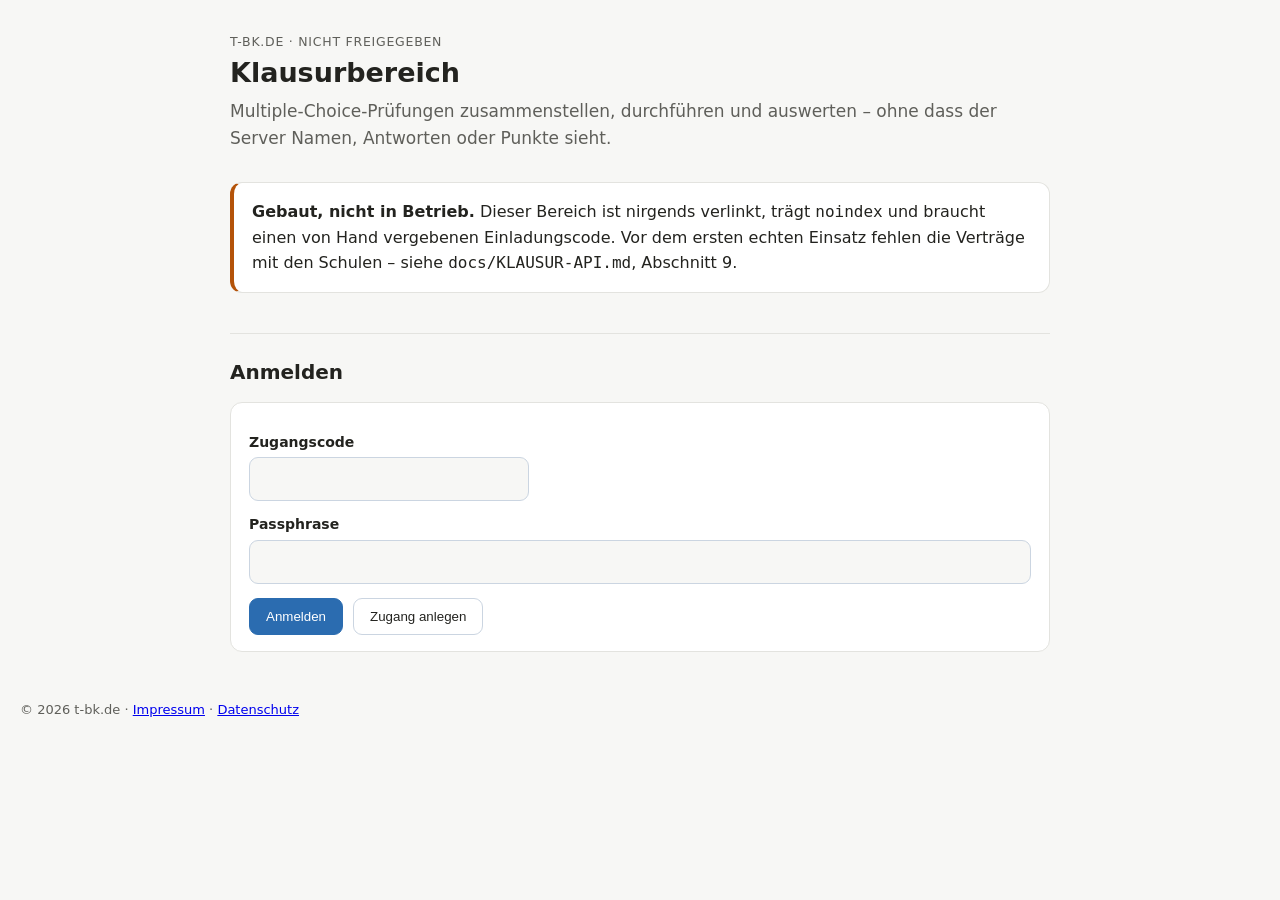
==== public/klausur/index.html @ 44bdff15 "Klausurbereich: gebaut, nicht freigegeben Der Server ist ein Briefkasten, kein Pruefer. Er nimmt Ums" ====
<!DOCTYPE html>
<html lang="de">
<head>
<meta charset="utf-8">
<meta name="viewport" content="width=device-width, initial-scale=1">
<meta name="robots" content="noindex, nofollow">
<title>Klausurbereich · t-bk.de</title>
<link rel="stylesheet" href="assets/klausur.css">
</head>
<body>

<header class="wrap">
  <p class="herkunft">t-bk.de &middot; nicht freigegeben</p>
  <h1>Klausurbereich</h1>
  <p class="lead">Multiple-Choice-Prüfungen zusammenstellen, durchführen und
    auswerten &ndash; ohne dass der Server Namen, Antworten oder Punkte
    sieht.</p>
</header>

<main class="wrap">

  <div class="box warnung" id="bauhinweis">
    <strong>Gebaut, nicht in Betrieb.</strong> Dieser Bereich ist nirgends
    verlinkt, trägt <code>noindex</code> und braucht einen von Hand
    vergebenen Einladungscode. Vor dem ersten echten Einsatz fehlen die
    Verträge mit den Schulen &ndash; siehe <code>docs/KLAUSUR-API.md</code>,
    Abschnitt 9.
  </div>

  <!-- ============================ Anmelden ============================ -->
  <section id="schrittAnmelden">
    <h2>Anmelden</h2>
    <div class="box">
      <label for="lcode">Zugangscode</label>
      <input type="text" id="lcode" class="schmal code" maxlength="8"
             autocomplete="off" autocapitalize="characters" spellcheck="false">

      <label for="lpass">Passphrase</label>
      <input type="password" id="lpass" autocomplete="current-password">

      <div class="knopfzeile">
        <button type="button" id="btnAnmelden">Anmelden</button>
        <button type="button" class="leise" id="btnZeigNeu">Zugang anlegen</button>
      </div>
      <div class="meldung" id="meldungAnmelden" hidden></div>
    </div>

    <div class="box" id="kastenNeu" hidden>
      <h3 style="margin-top:0">Zugang anlegen</h3>
      <p class="fussnote">Den Einladungscode gibt es auf Anfrage von der
        dienstlichen Adresse der Schule. Eine Schulbescheinigung per E-Mail
        wird <strong>nicht</strong> verlangt &ndash; ein unverschlüsselt
        zugesandtes Dokument mit Name und Unterschrift wäre mehr
        Datenverarbeitung, nicht weniger.</p>

      <label for="neinladung">Einladungscode</label>
      <input type="text" id="neinladung" class="schmal code" maxlength="10"
             autocomplete="off" autocapitalize="characters" spellcheck="false">

      <label for="npass">Passphrase</label>
      <input type="password" id="npass" autocomplete="new-password">
      <p class="fussnote" id="staerke">&nbsp;</p>

      <label for="npass2">Passphrase wiederholen</label>
      <input type="password" id="npass2" autocomplete="new-password">

      <div class="box ernst" style="margin-top:16px">
        <strong>Eine vergessene Passphrase ist das Ende.</strong> Aus ihr
        entsteht der Schlüssel, mit dem die Abgaben geöffnet werden. Der
        Server kennt sie nicht und kann sie nicht zurücksetzen &ndash; das
        ist der Punkt der Sache. Vier zufällige Wörter sind besser als jedes
        Muster mit Sonderzeichen.
      </div>

      <div class="knopfzeile">
        <button type="button" id="btnNeu">Zugang anlegen</button>
      </div>
      <div class="meldung" id="meldungNeu" hidden></div>
    </div>
  </section>

  <!-- =========================== Angemeldet =========================== -->
  <section id="schrittBereich" hidden>
    <h2>Klausuren <span class="fussnote" id="werBinIch"></span></h2>

    <div class="box">
      <div class="rahmen">
        <table>
          <thead><tr>
            <th>Titel</th><th>Stand</th><th class="zahl">Codes</th>
            <th class="zahl">Abgaben</th><th>gelöscht am</th><th></th>
          </tr></thead>
          <tbody id="liste"></tbody>
        </table>
      </div>
      <div class="knopfzeile">
        <button type="button" class="leise" id="btnListe">Neu laden</button>
        <button type="button" id="btnZeigAnlegen">Klausur zusammenstellen</button>
        <button type="button" class="leise" id="btnAbmelden">Abmelden</button>
      </div>
      <div class="meldung" id="meldungListe" hidden></div>
    </div>

    <!-- --------------------- Zusammenstellen --------------------- -->
    <div id="kastenAnlegen" hidden>
      <h2>Zusammenstellen</h2>
      <div class="box">
        <label for="ktitel">Titel (nur für dich sichtbar)</label>
        <input type="text" id="ktitel" maxlength="80"
               placeholder="z. B. Wälzlager, erste Klausur">
        <p class="fussnote">Der Titel wird verschlüsselt gespeichert. Die
          Klasse sieht ihn nicht &ndash; und der Server auch nicht.</p>

        <label for="kverfahren">Bewertung</label>
        <select id="kverfahren"></select>
        <p class="fussnote" id="verfahrenText"></p>

        <label for="ktage">Aufbewahrung in Tagen (1 bis 60)</label>
        <input type="number" id="ktage" class="schmal" min="1" max="60" value="30">
        <p class="fussnote">Danach löscht der Server die Klausur samt allen
          Abgaben. Die Frist wird nie verlängert.</p>
      </div>

      <div class="box">
        <h3 style="margin-top:0">Fragen</h3>
        <div class="meldung" id="meldungPool" hidden></div>
        <div id="pool"></div>
        <p class="fussnote" id="poolStand"></p>
      </div>

      <div class="box">
        <div class="knopfzeile">
          <button type="button" id="btnAnlegen">Klausur anlegen</button>
          <button type="button" class="leise" id="btnAbbrechen">Abbrechen</button>
        </div>
        <div class="meldung" id="meldungAnlegen" hidden></div>
      </div>
    </div>

    <!-- ------------------------ Eine Klausur ------------------------ -->
    <div id="kastenKlausur" hidden>
      <h2 id="klausurTitel">Klausur</h2>

      <div class="box">
        <h3 style="margin-top:0">Teilnehmercodes</h3>
        <label for="anzahl">Wie viele?</label>
        <input type="number" id="anzahl" class="schmal" min="1" max="40" value="20">
        <div class="knopfzeile">
          <button type="button" id="btnCodes">Codes erzeugen</button>
          <button type="button" class="leise" id="btnCodesTabelle">Vorhandene
            als Tabelle</button>
        </div>
        <p class="fussnote">Die PINs erscheinen <strong>einmal</strong> und
          werden sofort zum Download angeboten. Danach stehen sie nur noch
          als Hash in der Datenbank &ndash; auch du kannst sie nicht mehr
          nachsehen.</p>
        <div class="meldung" id="meldungCodes" hidden></div>
        <div class="rahmen"><table id="codeTabelle"></table></div>
      </div>

      <div class="box">
        <h3 style="margin-top:0">Durchführen</h3>
        <p class="fussnote">Die Klasse öffnet
          <code id="teilnahmeLink">…/klausur/teilnahme.html</code> und tippt
          Code und PIN ein.</p>
        <div class="knopfzeile">
          <button type="button" id="btnOeffnen">Freigeben</button>
          <button type="button" class="leise" id="btnBeenden">Beenden</button>
        </div>
        <div class="meldung" id="meldungStatus" hidden></div>
      </div>

      <div class="box">
        <h3 style="margin-top:0">Auswerten</h3>
        <p class="fussnote">Entschlüsselt und bewertet wird hier, in diesem
          Browser. Der Server hat weder den Lösungsschlüssel noch die
          Antworten je gesehen.</p>
        <div class="knopfzeile">
          <button type="button" id="btnErgebnisse">Ergebnisse herunterladen</button>
          <button type="button" class="leise" id="btnZurueckListe">Zurück</button>
        </div>
        <div class="meldung" id="meldungErgebnisse" hidden></div>
      </div>
    </div>
  </section>

</main>

<footer class="wrap">
  &copy; 2026 t-bk.de &middot; <a href="/impressum.html">Impressum</a> &middot;
  <a href="/datenschutz.html">Datenschutz</a>
</footer>

<script src="assets/krypto.js"></script>
<script src="assets/xlsx.js"></script>
<script src="assets/bewertung.js"></script>
<script src="assets/lehrkraft.js"></script>
</body>
</html>
---- public/klausur/assets/klausur.css ----
/* Eigene Stile, absichtlich nicht die des Materials.
 *
 * Zwei Gründe: Der Bereich soll sich anfühlen wie ein Verwaltungsraum und
 * nicht wie eine Übung - wer hier ist, arbeitet nicht am Stoff. Und er muss
 * ohne das Material-Repo funktionieren, damit man ihn einzeln öffnen und
 * prüfen kann. */

:root {
  color-scheme: light;
  --bg: #f7f7f5;
  --card: #ffffff;
  --fg: #23231f;
  --muted: #5f5f5a;
  --border: #e3e3df;
  --border-stark: #cbd5e1;
  --accent: #2b6cb0;
  --ok: #16a34a;
  --warn: #b45309;
  --bad: #dc2626;
}

* { box-sizing: border-box; }

body {
  margin: 0;
  background: var(--bg);
  color: var(--fg);
  font: 16px/1.6 system-ui, -apple-system, "Segoe UI", Roboto, sans-serif;
}

.wrap { max-width: 860px; margin: 0 auto; padding: 0 20px; }

header.wrap { padding-top: 32px; padding-bottom: 8px; }
header .herkunft {
  margin: 0 0 4px; font-size: 12.5px; letter-spacing: .06em;
  text-transform: uppercase; color: var(--muted);
}
h1 { font-size: 27px; margin: 0 0 8px; line-height: 1.25; }
.lead { font-size: 17px; color: var(--muted); margin: 0 0 8px; }

h2 {
  font-size: 20px; margin: 40px 0 6px; padding-top: 22px;
  border-top: 1px solid var(--border);
}
h3 { font-size: 16px; margin: 24px 0 6px; }

.box {
  background: var(--card); border: 1px solid var(--border);
  border-radius: 12px; padding: 16px 18px; margin: 14px 0;
}
.box.warnung { border-left: 4px solid var(--warn); }
.box.ernst { border-left: 4px solid var(--bad); }
.box.gut { border-left: 4px solid var(--ok); }

label { display: block; font-size: 14px; font-weight: 600; margin: 12px 0 4px; }
input[type=text], input[type=password], input[type=number], select, textarea {
  font: inherit; font-size: 15px; width: 100%; padding: 9px 11px;
  border: 1px solid var(--border-stark); border-radius: 9px;
  background: var(--bg); color: inherit;
}
input:focus-visible, select:focus-visible, textarea:focus-visible {
  outline: 2px solid var(--accent); outline-offset: 1px;
}
.schmal { max-width: 280px; }
.code { font-family: ui-monospace, "Cascadia Code", Consolas, monospace;
  letter-spacing: .08em; }

button {
  font: 600 15px/1.4 inherit; cursor: pointer; padding: 10px 16px;
  border-radius: 9px; border: 1px solid var(--accent);
  background: var(--accent); color: #fff;
}
button.leise { background: none; color: var(--fg); border-color: var(--border-stark); }
button.leise:hover { border-color: var(--accent); color: var(--accent); }
button:disabled { opacity: .5; cursor: default; }
.knopfzeile { display: flex; flex-wrap: wrap; gap: 10px; margin-top: 14px; }

table { width: 100%; border-collapse: collapse; font-size: 14.5px; }
th, td { text-align: left; padding: 7px 9px; border-bottom: 1px solid var(--border); }
th { font-size: 12.5px; color: var(--muted); }
td.zahl, th.zahl { text-align: right; font-variant-numeric: tabular-nums; }
.rahmen { overflow-x: auto; }

.meldung { margin: 12px 0 0; padding: 10px 13px; border-radius: 9px;
  border-left: 4px solid var(--border-stark); background: var(--bg); font-size: 14.5px; }
.meldung.ja { border-left-color: var(--ok); }
.meldung.nein { border-left-color: var(--bad); }
.meldung.arbeit { border-left-color: var(--accent); }

.fussnote { font-size: 12.5px; color: var(--muted); }

/* Die Fragen in der Teilnahme. */
.frage { background: var(--card); border: 1px solid var(--border);
  border-radius: 12px; padding: 14px 16px; margin: 14px 0; }
.frage > .kopf { font-size: 12.5px; color: var(--muted); margin-bottom: 4px; }
.frage > .text { font-weight: 600; margin: 0 0 10px; }
.frage .option { display: flex; gap: 10px; align-items: flex-start;
  padding: 7px 9px; border-radius: 8px; cursor: pointer; }
.frage .option:hover { background: var(--bg); }
.frage .option input { width: auto; margin-top: 3px; }
.frage .option.voll { opacity: .55; }
.frage .zaehler { font-size: 12.5px; color: var(--muted); margin-top: 6px; }
.frage .zaehler.voll { color: var(--warn); font-weight: 600; }

footer.wrap { margin: 48px 0 32px; font-size: 13px; color: var(--muted); }

@media (max-width: 560px) {
  .wrap { padding: 0 14px; }
  h1 { font-size: 23px; }
}
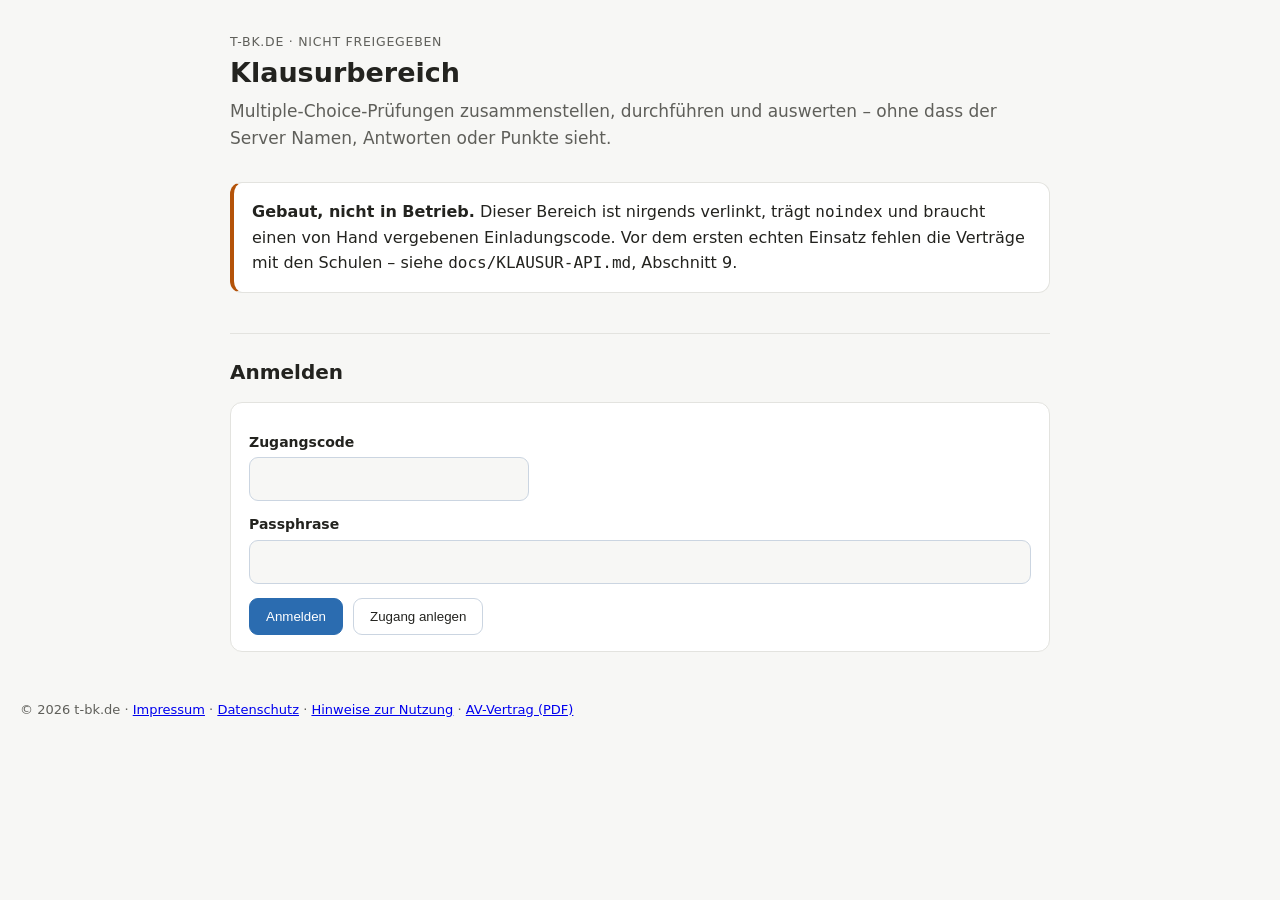
==== commit 92700c88: "Klausur: AV-Vertrag + Nutzungshinweise (inkl. Art.13-Aushang) + DSE-Abschnitt - public/klausur/av-ve" ====
--- a/public/klausur/index.html
+++ b/public/klausur/index.html
@@ -188,7 +188,9 @@
 
 <footer class="wrap">
   &copy; 2026 t-bk.de &middot; <a href="/impressum.html">Impressum</a> &middot;
-  <a href="/datenschutz.html">Datenschutz</a>
+  <a href="/datenschutz.html">Datenschutz</a> &middot;
+  <a href="hinweise.html">Hinweise zur Nutzung</a> &middot;
+  <a href="av-vertrag.html">AV-Vertrag (PDF)</a>
 </footer>
 
 <script src="assets/krypto.js"></script>
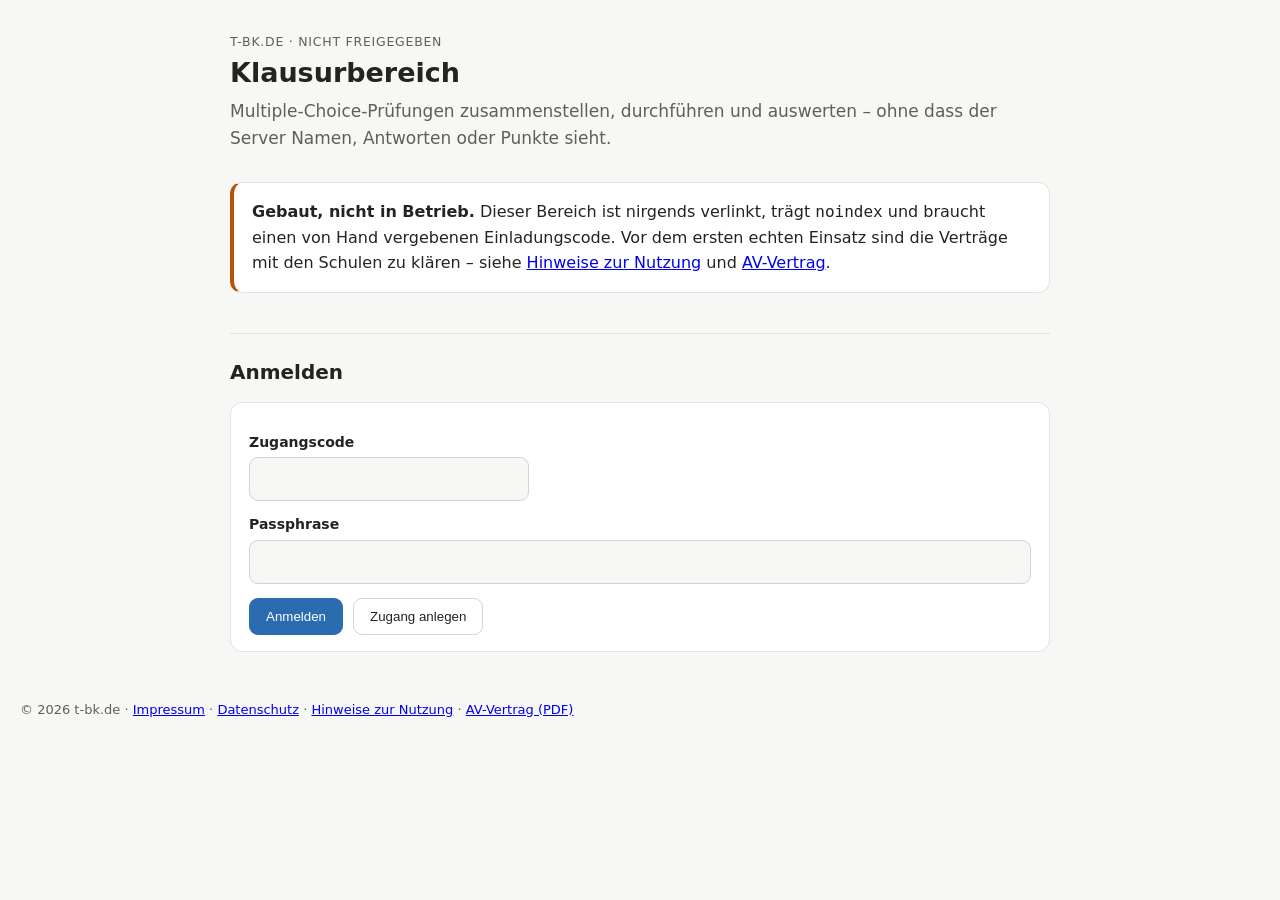
==== commit 2ed255bd: "Klausur: Hinweise sichtbarer machen (nicht nur im Footer) - Bau-Hinweis oben verlinkt jetzt Hinweise" ====
--- a/public/klausur/index.html
+++ b/public/klausur/index.html
@@ -22,9 +22,10 @@
   <div class="box warnung" id="bauhinweis">
     <strong>Gebaut, nicht in Betrieb.</strong> Dieser Bereich ist nirgends
     verlinkt, trägt <code>noindex</code> und braucht einen von Hand
-    vergebenen Einladungscode. Vor dem ersten echten Einsatz fehlen die
-    Verträge mit den Schulen &ndash; siehe <code>docs/KLAUSUR-API.md</code>,
-    Abschnitt 9.
+    vergebenen Einladungscode. Vor dem ersten echten Einsatz sind die
+    Verträge mit den Schulen zu klären &ndash; siehe
+    <a href="hinweise.html">Hinweise zur Nutzung</a> und
+    <a href="av-vertrag.html">AV-Vertrag</a>.
   </div>
 
   <!-- ============================ Anmelden ============================ -->
@@ -52,6 +53,10 @@
         wird <strong>nicht</strong> verlangt &ndash; ein unverschlüsselt
         zugesandtes Dokument mit Name und Unterschrift wäre mehr
         Datenverarbeitung, nicht weniger.</p>
+      <p class="fussnote"><strong>Bitte zuerst lesen:</strong>
+        <a href="hinweise.html">Hinweise zur Nutzung</a> &ndash; u.&nbsp;a. dazu, dass
+        eine vergessene Passphrase nicht wiederhergestellt werden kann und dass
+        Auswertung und Excel nur in Ihrem Browser entstehen.</p>
 
       <label for="neinladung">Einladungscode</label>
       <input type="text" id="neinladung" class="schmal code" maxlength="10"
